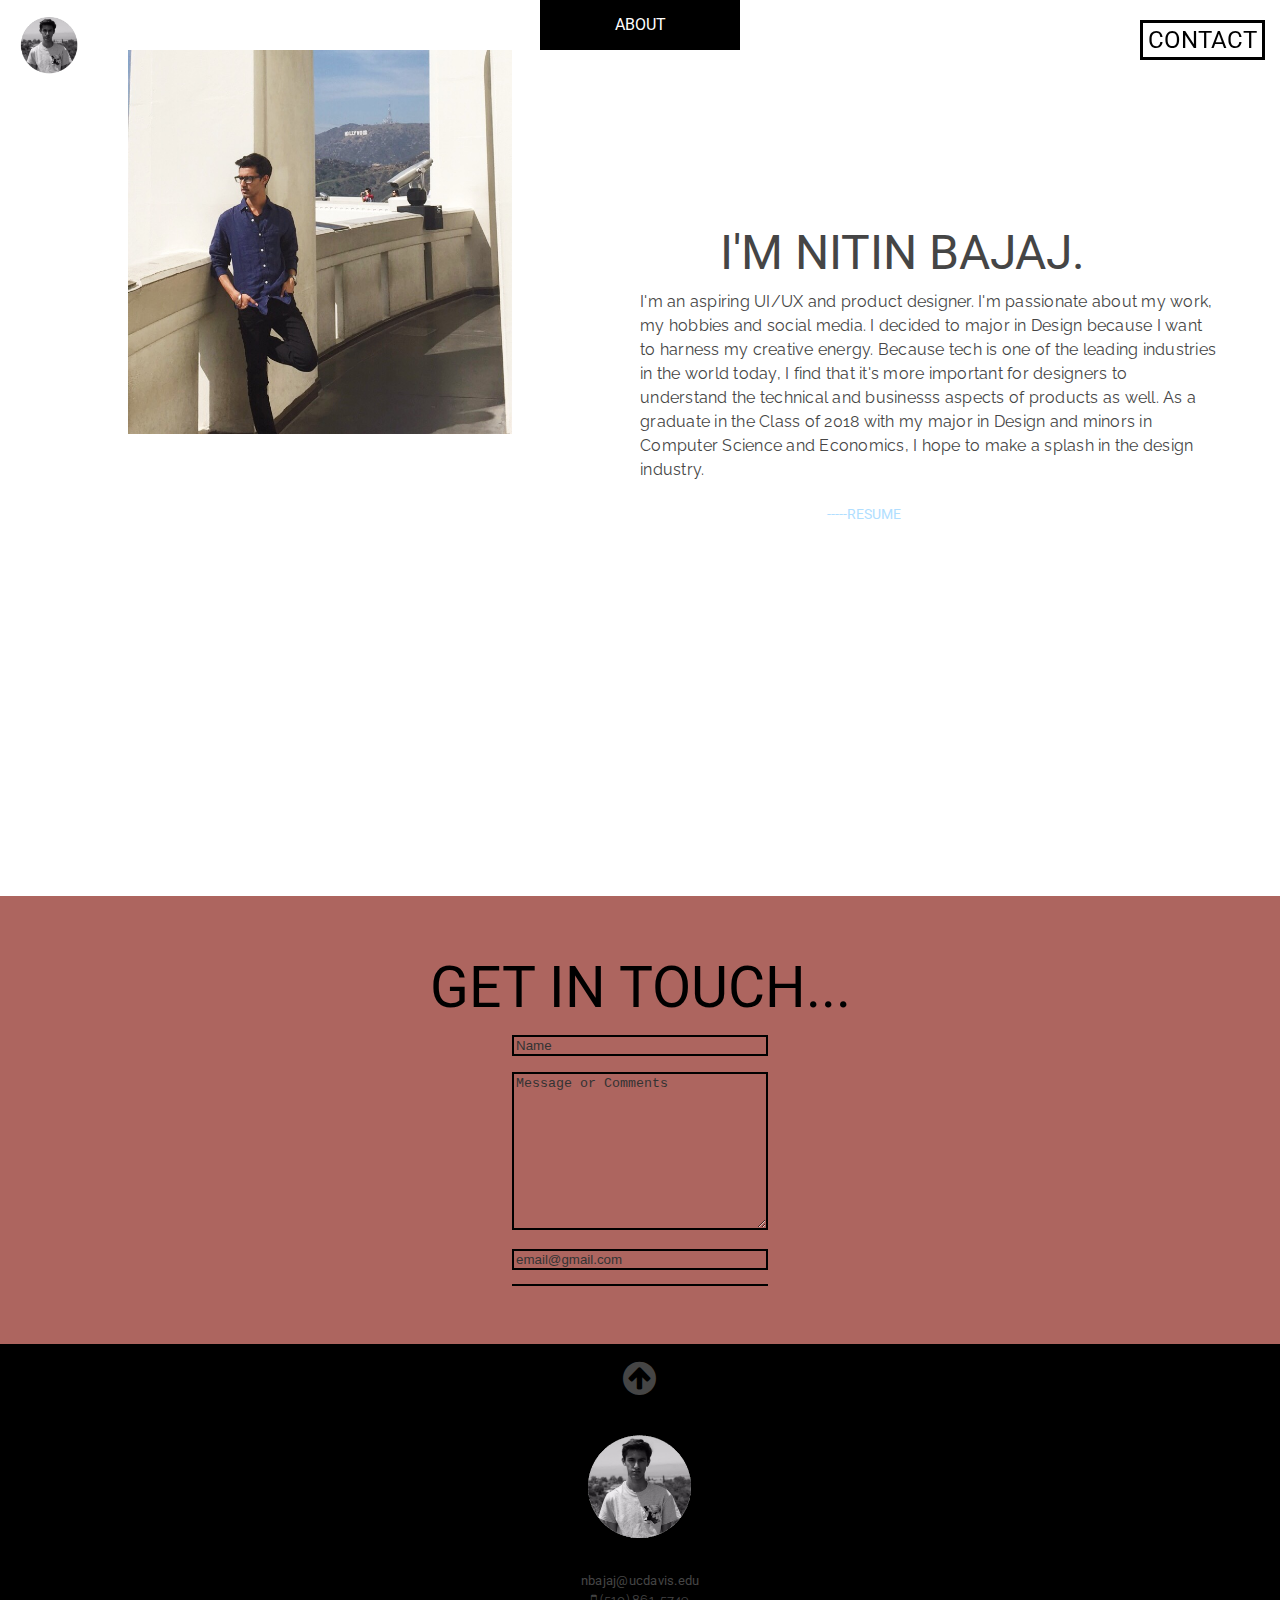
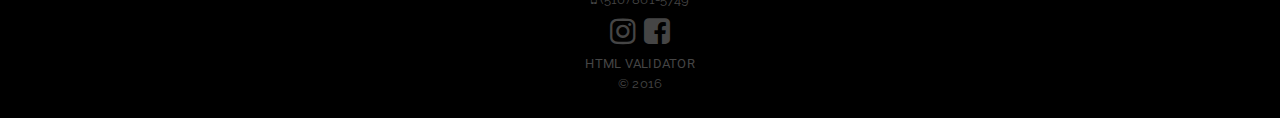
==== about.html @ e03b6033 "added portfolio" ====
<!doctype html>
<html lang="en">
	<head>
		<meta charset="UTF-8">

		<title>Nitin Bajaj</title>
		<link href="styles.css" rel="stylesheet">

		<meta name="viewport" content="width=device-width, initial-scale=1">
		<link href="css/font-awesome.min.css" rel="stylesheet">
<link href="https://fonts.googleapis.com/css?family=Raleway|Roboto:300" rel="stylesheet">
<script type="text/javascript" src="processing.js"></script>
<script src="processing.min.js"></script>
	</head>

  <body>
    <div id="container">
      
        <nav>
          <a href="index.html">
            <img src="images/home.png" alt="Home Logo">
          </a>
          <ul>
            <li><a href="#section6">CONTACT</a></li>
          </ul>
        </nav>



      <section id="section2">
        <div>
          <h3>ABOUT</h3>

					<object><h2> I'M NITIN BAJAJ. </h2></object>
					<img class="picture" src="images/about.jpg" alt="Picture of Nitin">

				<!---	<iframe width="630px" height="400px" src="https://www.yumpu.com/en/embed/view/IOMfGdFW6mhglLjY" frameborder="0" allowfullscreen="true" allowtransparency="true"></iframe> --->

					<object>
					<p id="text">I'm an aspiring UI/UX and product designer. I'm passionate about my work, my hobbies and social media. I decided to major in Design because I want to harness my creative energy. Because tech is one of the leading industries in the world today, I find that it's more important for designers to understand the technical and businesss aspects of products as well. As a graduate in the Class of 2018 with my major in Design and minors in Computer Science and Economics, I hope to make a splash in the design industry.
						<br>

</p>
					</object>
					<article>
						<a href="resume.pdf">-----RESUME</a>
					</article>



        </div>
      </section>



      <section id="section6">
        <h1>GET IN TOUCH...</h1>
				<section id="contactme">

				        <article id="form">
									<form method="post" action="processor.php">

											<input type="text" name="name" id="nameID" placeholder="Name" required>
				              <br>
				              <br>
											<textarea name="message" cols="50" rows="10" id="messageID" placeholder="Message or Comments"></textarea>
				              <br>
				              <br>
											<input type="email" name="email" id="emailID" placeholder="email@gmail.com" required>
				              <br>
				              <br>
											<input type="submit" name="send" id="submitbutton" value="SUBMIT">

									</form>
								</article>
				      </section>

      </section>


      <footer id="footer">

				<article id="up">
							<p><a href="#header"><i class="fa fa-arrow-circle-up fa-3x" aria-hidden="true"></i></i></a></p>
						</article>

				<a href="index.html">	<img src="images/thumbnail.png" alt="Photo of Nitin"> </a>

        <article id="contactinfo">
          <p><a href="mailto:&#110;&#098;&#097;&#106;&#097;&#106;&#064;&#117;&#099;&#100;&#097;&#118;&#105;&#115;&#046;&#101;&#100;&#117;">&#110;&#098;&#097;&#106;&#097;&#106;&#064;&#117;&#099;&#100;&#097;&#118;&#105;&#115;&#046;&#101;&#100;&#117;</a></p>
          <p><i class="fa fa-mobile" aria-hidden="true"></i> (510) 861-5749</p>

          <p id="social">
            <a href="#"><i class="fa fa-instagram" aria-hidden="true"></i></a>
            <a href="#"><i class="fa fa-facebook-square" aria-hidden="true"></i></a>
          </p>


          <p><a href="http://validator.w3.org/check?uri=referer">HTML VALIDATOR</a></p>
					<p>&copy; 2016</p>
        </article>
      </footer>
    </div>
  </body>
</html>
---- styles.css ----
@import 'fontawesomecss/font-awesome.min.css';

/************* Eric Meyer CSS Reset ***************/

html, body, div, span, applet, object, iframe,
h1, h2, h3, h4, h5, h6, p, blockquote, pre,
a, abbr, acronym, address, big, cite, code,
del, dfn, em, img, ins, kbd, q, s, samp,
small, strike, strong, sub, sup, tt, var,
b, u, i, center,
dl, dt, dd, ol, ul, li,
fieldset, form, label, legend,
table, caption, tbody, tfoot, thead, tr, th, td,
article, aside, canvas, details, embed,
figure, figcaption, footer, header, hgroup,
menu, nav, output, ruby, section, summary,
time, mark, audio, video {
	margin: 0;
	padding: 0;
	border: 0;
	font-size: 100%;
	font: inherit;
	vertical-align: baseline;
}
/* HTML5 display-role reset for older browsers */
article, aside, details, figcaption, figure,
footer, header, hgroup, menu, nav, section {
	display: block;
}
body {
	line-height: 1;
}
ol, ul {
	list-style: none;
}
blockquote, q {
	quotes: none;
}
blockquote:before, blockquote:after,
q:before, q:after {
	content: '';
	content: none;
}
table {
	border-collapse: collapse;
	border-spacing: 0;
}

img { max-width: 100%; }

* { box-sizing: border-box; }

/*********** END OF RESET ***********/




body {
}

#container {
  width: 100%;
  margin: auto;
	overflow: hidden;
}

section, div {
  overflow: hidden;
}

img {
  display: block;
}

/*********** Header Styles ***********/

header {
  width: 100vw;
  height: 60vw;
/*  background: #262324;*/

/**	background: url(images/marble.jpg);
	background-repeat: round;
	background-attachment: fixed;**/

  position: relative;
  overflow: hidden;
  /*padding-bottom: 10vw;*/
}

#mySketch{
	z-index: -1;
	position: absolute;
}

header img {
  margin: auto;
  padding: 0 0 0 0;
}

header h1 {
  text-align: center;
  z-index: +1;
  left: 43.5%;
  top: 15vw;
  line-height: 4vh;
  font-size: 11.5vh;
}

header p {
	margin-top: -30px;
	text-align: center;
	z-index: -1;
  left: 43.5%;
}

header p:hover {
  color: #c83c26;
	margin-top: -25px;
  transition: .3s;
}
header a {
	color: black;
}

.head {
  padding-top:20vw;
  color: black;
  text-align: center;
  font-size: 10vw;
  padding-bottom: 15vw;
  letter-spacing: .5vw;
}
/*********** Navigation Styles ***********/

nav {
  overflow: hidden;
  width: 100%;
  height: 10%;
  position: fixed;
  color: black;
}

nav img {
	float:left;
	padding: 13px 13px;
	height: 100%;
	width: auto;
}

nav ul {
	padding: 20px 15px;

}

nav ul li {
	display: inline-block;
	float: right;
	text-align: center;
	font-size: 1.9vw;
	padding: 5px;
	text-transform: uppercase;
  color: black;
	border: 3px solid black;

}

nav ul li a {
  text-decoration: none;
  color: black;

}

/*********** Section 1 Styles ***********/

#section1 {
  width: 100vw;
  height: 50vw;
  background: #AD655F;
  padding-bottom: 3%;
}

#section1 .small {
	display: none;
}

#section1 a {
	display: inline-block;
	float: right;
	text-align: center;
	font-size: 1.5vw;
	padding: 25px 30px 25px 30px;
	text-transform: uppercase;
  color: white;
	border: 3px solid white;
	text-decoration: none;
	margin-top: 10vw;
	margin-right: 20vw;

}

#section1 a:hover {
	color: #B0DEFF;
	border: 3px solid;
	transition: .3s;
	font-family: 'Roboto', sans-serif;

}

#section1 img {
  margin: auto;
  padding: 50px 0 0 0;
}

#section1 p {
  width: 65%;
	margin-top: 1.4vw;
	padding-left: 10vw;
	position: relative;
}

#section1 p {
  color: white;
  font-family: "Courier";
  font-size: 3vw;
  white-space: nowrap;
  overflow: hidden;
  animation: type 5s steps(60, end);
	animation-iteration-count: infinite;
	animation-delay: 2s;


}

#section1 p:nth-child(2) {
  animation: type2 5s steps(55, end);
	animation-iteration-count: infinite;
	animation-delay: 2s;


}

#section1 p:nth-child(3) {
  animation: type2 5s steps(50, end);
	animation-iteration-count: infinite;
	animation-delay: 2.2s;


}
#section1 p:nth-child(4) {
  animation: type2 5s steps(45, end);
	animation-iteration-count: infinite;
	animation-delay: 2.4s;


}

#section1 span {
  animation: blink 1s infinite;
}

@keyframes type {
  from {
    width: 0;
  }
}

@keyframes type2 {
  0% {
    width: 0;
  }
  50% {
    width: 0;
  }
  100% {
    width: 100;
  }
}

@keyframes blink {
  to {
    opacity: .0;
  }
}


/*********** Section 2 Styles ***********/

#section2 {
  width: 100%;
  height: 70vw;
  background: white;
  color: #454545;
  padding-bottom: 3%;
}

#section2 img {
  margin: auto;
  float: left;
	margin-left: 10vw;
	width: 30%;
	height: 10%;
}

#section2 h3 {
	display: block;
  padding: 15px;
	color: white;
	margin: auto;
	background-color: black;
	width: 200px;
  border: solid black 2px;
}
#section2 iframe {
  float: left;
	margin-top: 5vw;
	margin-left: 6vw;

}

#section2 object h2 {
	width: 45%;
	float: right;
	margin-right: 7vw;
	margin-top: 14vw;
	font-size: 300%;
}

#section2 object #text {
  width: 45%;
	float: right;
	margin-right: 5vw;
	margin-top: 1vw;

}

#section2 article a {
	color: #B0DEFF;
	text-decoration: none;
  font-size: 90%;
  float: right;
  width: 45%;
  margin: 0 10% 20% 0;
  padding-top: 2%;
  text-align: center;
}

#section2 article a:hover {
	color: black;
	transition: .3s;
	font-family: 'Roboto', sans-serif;
}

#section2 canvas {
	margin: auto;
	width: 500px;
	border: 5px solid black;
	display: block;
}

/*********** Section 3 Styles ***********/

#section3 {
  width: 100%;
  height: 100%;
  background-image: url("images/backimageop.png");
  padding-bottom: 5%;
	background-size: cover;
	color: black;
}

#section3 img {
  float: right;
  margin: auto;
  padding: 5% 12% 0 1%;
}

#section3 article a {
	display: block;
	text-align: center;
	margin: auto;
	font-size: 1.5vw;
	width: 200px;
	padding: 15px;
	text-transform: uppercase;
  color: black;
	border: 3px solid black;
	text-decoration: none;

}

#section3 a:hover {
	color: black;
	border: 3px solid;
	background-color: #B0DEFF;
	transition: .3s;
	font-family: 'Roboto', sans-serif;

}

#section3 article {
	font-size: 2vw;
	text-align: center;
	margin: auto;
 	width: 30%;
  padding: 100px 0 0 0px;
}



/*********** Section 4 Styles ***********/

#section4 {
  width: 100%;
  height: 100%;
  background:#ffefdb;
  color: #454545;
  padding-bottom: 4%;
}

#section4 img {
  margin: auto;
  padding-top: 40px;
}

#section4 p {
  margin: auto;
  width: 65%;
  padding-top: 45px;
}

/*********** Section 5 Styles ***********/

#section5 {
  width: 100%;
  height: 40vw;
  background:	#ffffff;
  color: #454545;
  padding-bottom: 3%;
	padding-top: 2%;
}

#section5 img {
  margin: auto;
	width: 60.3333%;
	height: 50%;
	border: 3px solid black;

}

#section5 img:hover {
	border: 3px solid #B0DEFF;

}
#section5 .small {
	display: none;
}

#section5 p {
  margin: auto;
  width: 65%;
  padding-top: 70px;
}

#section5 h2 {
	display: inline;;
 	text-align: center;
	margin-top: -2vw;
	float: left;
	width: 30%;
 	font-size: 300%;
 }
 #section5 h3 {
 	display: block;
  padding: 15px;
 	color: white;
 	margin: auto;
	margin-top: 10vw;
	margin-bottom: none;
 	background-color: black;
 	width: 200px;
  border: solid black 2px;
 }

 #section5 h3:hover {
 	display: block;
  padding: 15px;
 	color: black;
 	margin: auto;
	margin-top: 10vw;
 	background-color: #B0DEFF;
 	width: 200px;
  border: solid #B0DEFF 2px;
 }

 #section5 h3 a {
	 text-decoration: none;
	 color:#B0DEFF;
	 padding: 25px;
 }

 #section5 h3 a:hover {
color: black;
 }


/****************** Grid ******************/

.column {
	 float: left;
	 margin-left:2%;
	 padding-top: 3vw;

 }
.column:first-of-type {
	margin-left:0;
}
.wrapper {
		width:100%;
	}

.one-third {
	width:30.6666666667%;
	padding-left: 5%;
 }

/*********** Section 6 Styles ***********/

#section6 {
  width: 100%;
  height: 35vw;
  background:	#AD655F;
}

#section6 h1 {
	text-align: center;
  margin-top: 5vw;
}

#section6 article {
  float: right;
  width: 45%;
  margin: 1% 10% 0 0;
}

/*********** Contact Me Form Styles ***********/

#contactme {
  width: 100%;
  height: 60%;
  background: #AD655F;
  padding-bottom: 2%;
	text-align: center;
}

#contactme #form {
display: block;
padding-top: 5px;
margin-left: 25%;
margin-right:30%;
width: 40%;
background: #AD655F;


}

#nameID, #messageID, #emailID {
	display: inline-block;
	padding: none;
	margin-left: 25%;
	margin-right: 45%;
	width: 50%;
	color: black;
}

#submitbutton {
	margin-left: 25%;
	margin-right:35%;
	width: 50%;
	margin-top: -5px;
	background: #AD655F;
}

#submitbutton:hover {
	background: #B0DEFF;
}
::-webkit-input-placeholder { color: #333333; opacity: 1 !important; }
:-moz-placeholder { color: #333333;}
::-moz-placeholder {color: #333333;}
:-ms-input-placeholder {color: #333333;}

form {
	background: #AD655F;
}
input {
	background: #AD655F;
	border: 2px solid black;

}

input:hover {
	background: #BDBDBD;
	border: 2px solid black;

}

textarea {
	background: #AD655F;
	border: 2px solid black;
}

textarea:hover {
	background: #BDBDBD;
	border: 2px solid black;

}

/*********** Footer Styles ***********/

footer {
  width: 100%;
  height: 47%;
  background: #000;
  color: #454545;
  padding-bottom: 2%;
}

footer h2 {
  padding: 30px 0 0 0;
}

footer img {
	margin: auto;
	padding: 2% 0 .5% 0;
	width: 10%;
}

footer #footermessage {
  margin: auto;
  width: 49%;
  padding-top: 15px;
}

footer a {
  color: #454545;
  text-decoration: none;
	text-align: center;
	margin: auto;
}

footer #contactinfo {
  text-align: center;
  font-size: 80%;
  padding-top: 15px;
}

footer #up {
  text-align: center;
  font-size: 80%;
  padding-top: 15px;
}

.fa-mobile {
  font-size: 150%;
}

#social {
  font-size: 235%
}

/*********** Typography Styles ***********/

h1 {
  font-size: 355%;
  line-height: 100%;
	font-family: 'Roboto', sans-serif;
}

h2 {
  font-size: 125%;
  text-align: center;
  line-height: 100%;
	font-family: 'Roboto', sans-serif;
}

h3 {
	font-size: 100%;
  text-align: center;
  line-height: 100%;
	font-family: 'Roboto', sans-serif;
}

a {
  color: #f1f1f1;
	font-family: 'Roboto', sans-serif;

}

a:hover {
  color: #4c4c4c;
  transition: .3s;
	font-family: 'Roboto', sans-serif;
}

p {
  line-height: 150%;
  letter-spacing: .25px;
	font-family: 'Raleway', sans-serif;

}

/*********** Computer Screens ***********/

@media only screen and (max-width: 1336px) {
	#container {
		width: 100%;
	}

	header .smallscreen {
		display: none;
	}
}

/*********** Tablet Screens ***********/

@media only screen and (max-width: 850px) {
	header p {
		margin-top: -80px;
		text-align: center;
		z-index: -1;
	  left: 43.5%;
	}

	header p:hover {
	  color: #c83c26;
		margin-top: -75px;
	  transition: .3s;
	}

	nav ul li a {
		font-size: 125%;
	}

	#section1 a {
		display: inline-block;
		float: right;
		text-align: center;
		font-size: 1.5vw;
		padding: 15px 20px 15px 20px;
		text-transform: uppercase;
	  color: white;
		border: 3px solid white;
		text-decoration: none;
		margin-top: 10vw;
		margin-right: 20vw;
	}

	#section1 a:hover {
		color: #B0DEFF;
		border: 3px solid;
		transition: .3s;
		font-family: 'Roboto', sans-serif;

	}

	#section1 p {
	  width: 65%;
		margin-top: 1.4vw;
		padding-left: 7vw;
		position: relative;
	}

	#section1 p {
	  color: white;
	  font-family: "Courier";
	  font-size: 3vw;
	  white-space: nowrap;
	  overflow: hidden;
	  width: 30em;
	  animation: type 2s steps(60, end);
	}

	#section1 p:nth-child(2) {
	  animation: type2 3s steps(60, end);
	}

	#section1 p:nth-child(3) {
	  animation: type2 4s steps(60, end);
	}
	#section1 p:nth-child(4) {
	  animation: type2 5s steps(60, end);
	}


	#section1 span {
	  animation: blink 1s infinite;
	}

	@keyframes type {
	  from {
	    width: 0;
	  }
	}

	@keyframes type2 {
	  0% {
	    width: 0;
	  }
	  50% {
	    width: 0;
	  }
	  100% {
	    width: 100;
	  }
	}

	@keyframes blink {
	  to {
	    opacity: .0;
	  }
	}

	#section2 img {
	  margin: auto;
	  float: left;
		margin-left: 10vw;
		width: 30%;
		height: 10%;
	}

	#section2 iframe {
		margin: auto;
	  float: left;
		margin-top: -2vw;
		margin-left: 10vw;

	}

	#section2 object h2 {
		width: 45%;
		float: right;
		margin-right: 12vw;
		margin-top: 14vw;
		font-size: 300%;
	}

	#section2 object #text {
	  width: 45%;
		float: right;
		margin-right: 10vw;
		margin-top: 3vw;
	}

	#section2 article #bottomtext {
	  font-size: 90%;
	  float: right;
	  width: 45%;
	  margin: 0 10% 0 0;
	  padding-top: 2%;
	  columns: 3;
	  text-align: center;
	}

	#section3 img {
	  margin: auto;
		padding: 5% 20% 0 0;
		width: 80%;
	}

	#section3 article {
		margin: auto;
		margin-right: 0;
		padding: 5% 0% 0 15%;
	  width: 90%;
	}

	#section4 p {
	  margin: auto;
	  width: 75%;
	  padding-top: 45px;
	}

	#section5 p {
	  margin: auto;
	  width: 75%;
	  padding-top: 50px;
	}

	#section6 h1 {
		text-align: center;
	  margin-top: 5vw;
	}

	#section6 article {
	  float: right;
	  width: 45%;
	  margin: 1% 10% 0 0;
	}

	/*********** Contact Me Form Styles ***********/

	#contactme {
	  width: 100%;
	  height: 60%;
		margin: auto;
	  background: #E5DAD5;
	  padding-bottom: 5%;
		text-align: center;
	}

	#contactme #form {
	display: block;
	padding-top: 30px;
	margin-left: 25%;
	margin-right:30%;
	width: 40%;
	background: #E5DAD5;


	}

	#nameID, #messageID, #emailID {
		display: inline-block;
		margin-left: 25%;
		margin-right: 45%;
		width: 50%;
		color: black;
	}

	#submitbutton {
		margin-left: 25%;
		margin-right:35%;
		width: 50%;
		background: #E5DAD5;
	}

	#submitbutton:hover {
		background: #B0DEFF;
	}
	::-webkit-input-placeholder { color: #333333; opacity: 1 !important; }
	:-moz-placeholder { color: #333333;}
	::-moz-placeholder {color: #333333;}
	:-ms-input-placeholder {color: #333333;}

	form {
		background: #E5DAD5;
	}
	input {
		background: #E5DAD5;
		border: 2px solid black;

	}

	input:hover {
		background: #BDBDBD;
		border: 2px solid black;

	}

	textarea {
		background: #E5DAD5;
		border: 2px solid black;
	}

	textarea:hover {
		background: #BDBDBD;
		border: 2px solid black;

	}

	footer #footermessage {
	  margin: auto;
	  width: 85%;
	  padding: 5% 0 0 3%;
	}

	footer img {
		margin: auto;
		padding: 2% 0 0 0;
		width: 15%;
	}
}

/*********** Phone Screens ***********/

@media only screen and (max-width: 450px) {
	header {
		background: url(images/marble.jpg);
		background-repeat: no-repeat;
		background-size: 100%;
		background-position: top;
	}

	header p {
		padding: 10% 0 3% 0;
	}

	header .bigscreen {
		display: none;
	}

	header .smallscreen {
		display: block;
		padding: 25% 0 0 0;
		width: 200%;
	}

	nav ul li a {
		font-size: 250%;
	}

	#section1 a {
		display: inline-block;
		float: right;
		text-align: center;
		font-size: 1.5vw;
		padding: 10px 15px 10px 15px;
		text-transform: uppercase;
	  color: white;
		border: 2px solid white;
		text-decoration: none;
		margin-top: 10vw;
		margin-right: 20vw;
	}

	#section1 a:hover {
		color: #B0DEFF;
		border: 2px solid;
		transition: .3s;
		font-family: 'Roboto', sans-serif;

	}

	#section1 p {
	  width: 65%;
		margin-top: 1.4vw;
		padding-left: 7vw;
		position: relative;
	}

	#section1 p {
	  color: white;
	  font-family: "Courier";
	  font-size: 3vw;
	  white-space: nowrap;
	  overflow: hidden;
	  width: 30em;
	  animation: type 2s steps(60, end);
	}

	#section1 p:nth-child(2) {
	  animation: type2 3s steps(60, end);
	}

	#section1 p:nth-child(3) {
	  animation: type2 4s steps(60, end);
	}
	#section1 p:nth-child(4) {
	  animation: type2 5s steps(60, end);
	}

	#section1 span {
	  animation: blink 1s infinite;
	}

	@keyframes type {
	  from {
	    width: 0;
	  }
	}

	@keyframes type2 {
	  0% {
	    width: 0;
	  }
	  50% {
	    width: 0;
	  }
	  100% {
	    width: 100;
	  }
	}

	@keyframes blink {
	  to {
	    opacity: .0;
	  }
	}

	#section2 img {
	  margin: auto;
	  float: left;
		margin-left: 10vw;
		width: 30%;
		height: 10%;
	}

	#section2 iframe {
		margin: auto;
	  float: left;
		margin-top: 5vw;
		margin-left: 10vw;

	}
	#section2 object h2 {
		width: 30%;
		float: right;
		margin-right: 12vw;
		margin-top: 14vw;
		font-size: 300%;
	}

	#section2 object #text {
	  width: 45%;
		float: right;
		margin-right: 10vw;
		margin-top: 3vw;
	}


	#section3 img {
	  margin: auto;
		float: none;
		padding: 10% 5% 5% 5%;
		width: 90%;
	}

	#section4, #section5, #section6, footer {
		padding-bottom: 10%;
	}

	#section5 .picture {
		display: none;
	}

	#section5 .small {
		display: block;
		width: 90%;
	}


	#section6 h1 {
		text-align: center;
	  margin-top: 5vw;
	}

	#section6 article {
	  float: right;
	  width: 45%;
	  margin: 1% 10% 0 0;
	}

	/*********** Contact Me Form Styles ***********/

	#contactme {
	  width: 100%;
	  height: 60%;
		margin: auto;
	  background: #E5DAD5;
	  padding-bottom: 5%;
		text-align: center;
	}

	#contactme #form {
	display: block;
	padding-top: 30px;
	margin-left: 25%;
	margin-right:30%;
	width: 40%;
	background: #E5DAD5;


	}

	#nameID, #messageID, #emailID {
		display: inline-block;
		margin-left: 25%;
		margin-right: 45%;
		width: 50%;
		color: black;
	}

	#submitbutton {
		margin-left: 25%;
		margin-right:35%;
		width: 50%;
		background: #E5DAD5;
	}

	#submitbutton:hover {
		background: #B0DEFF;
	}
	::-webkit-input-placeholder { color: #333333; opacity: 1 !important; }
	:-moz-placeholder { color: #333333;}
	::-moz-placeholder {color: #333333;}
	:-ms-input-placeholder {color: #333333;}

	form {
		background: #E5DAD5;
	}
	input {
		background: #E5DAD5;
		border: 2px solid black;

	}

	input:hover {
		background: #BDBDBD;
		border: 2px solid black;

	}

	textarea {
		background: #E5DAD5;
		border: 2px solid black;
	}

	textarea:hover {
		background: #BDBDBD;
		border: 2px solid black;

	}

	footer img {
		margin: auto;
		padding: 2% 0 0 0;
		width: 25%;
	}
}
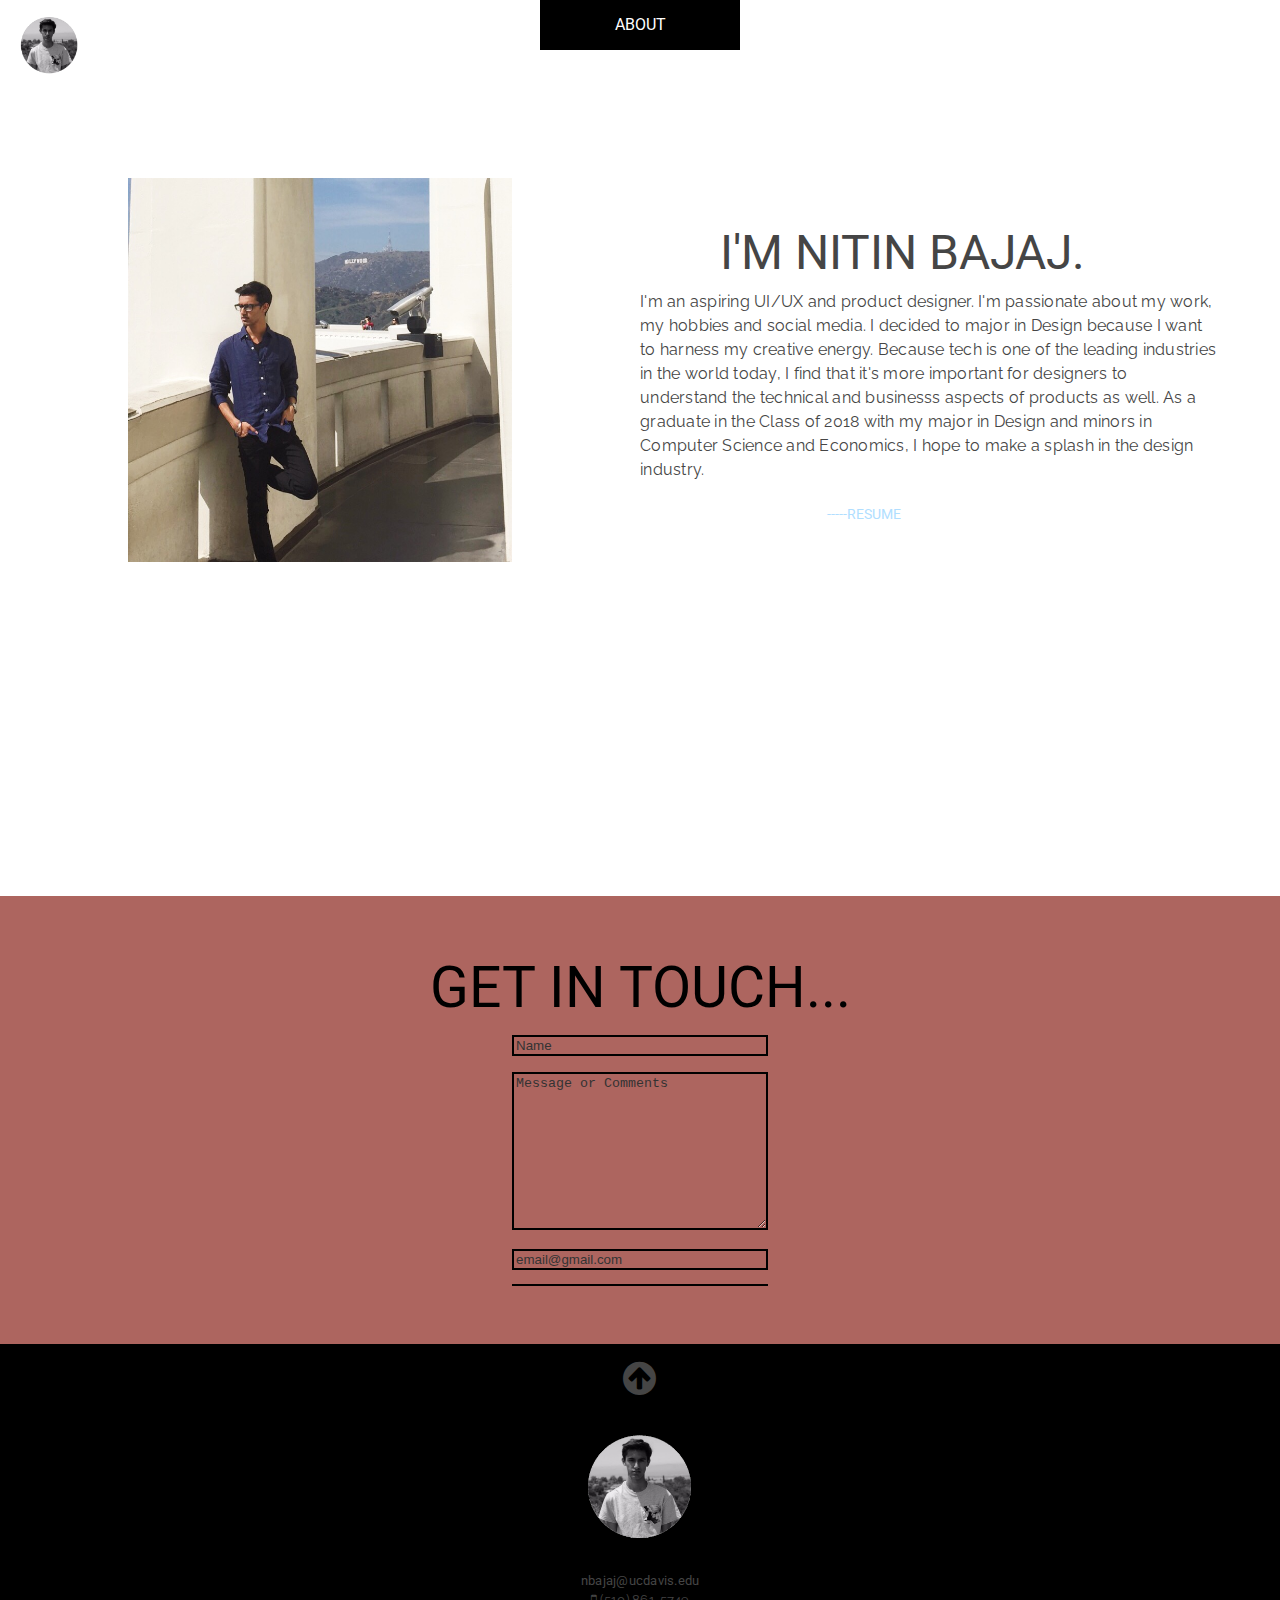
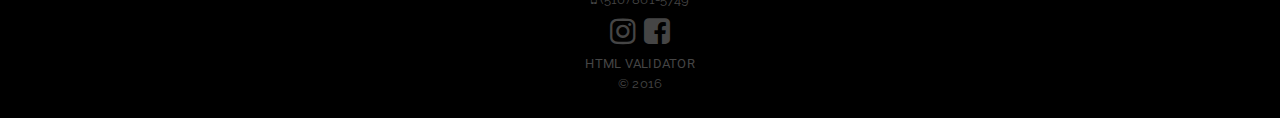
==== commit f141c644: "changed contact" ====
--- a/about.html
+++ b/about.html
@@ -16,13 +16,13 @@
 
   <body>
     <div id="container">
-      
+
         <nav>
           <a href="index.html">
             <img src="images/home.png" alt="Home Logo">
           </a>
           <ul>
-            <li><a href="#section6">CONTACT</a></li>
+            <!--<li><a href="#section6">CONTACT</a></li>--->
           </ul>
         </nav>
 
--- a/styles.css
+++ b/styles.css
@@ -76,7 +76,7 @@
 
 header {
   width: 100vw;
-  height: 60vw;
+  height: 100vh;
 /*  background: #262324;*/
 
 /**	background: url(images/marble.jpg);
@@ -91,6 +91,8 @@
 #mySketch{
 	z-index: -1;
 	position: absolute;
+	width: 100vw;
+  height: 100vh;
 }
 
 header img {
@@ -298,6 +300,7 @@
   margin: auto;
   float: left;
 	margin-left: 10vw;
+	margin-top: 10%;
 	width: 30%;
 	height: 10%;
 }
@@ -463,11 +466,13 @@
 }
 
 #section5 h2 {
-	display: inline;;
+	display: inline;
  	text-align: center;
 	margin-top: -2vw;
+	margin-bottom: 1vw;
+	margin-left: 12px;
 	float: left;
-	width: 30%;
+	width: 31%;
  	font-size: 300%;
  }
  #section5 h3 {
@@ -478,7 +483,7 @@
 	margin-top: 10vw;
 	margin-bottom: none;
  	background-color: black;
- 	width: 200px;
+ 	width: 250px;
   border: solid black 2px;
  }
 
@@ -489,14 +494,14 @@
  	margin: auto;
 	margin-top: 10vw;
  	background-color: #B0DEFF;
- 	width: 200px;
+ 	width: 250px;
   border: solid #B0DEFF 2px;
  }
 
  #section5 h3 a {
 	 text-decoration: none;
 	 color:#B0DEFF;
-	 padding: 25px;
+	 padding: 15px;
  }
 
  #section5 h3 a:hover {
